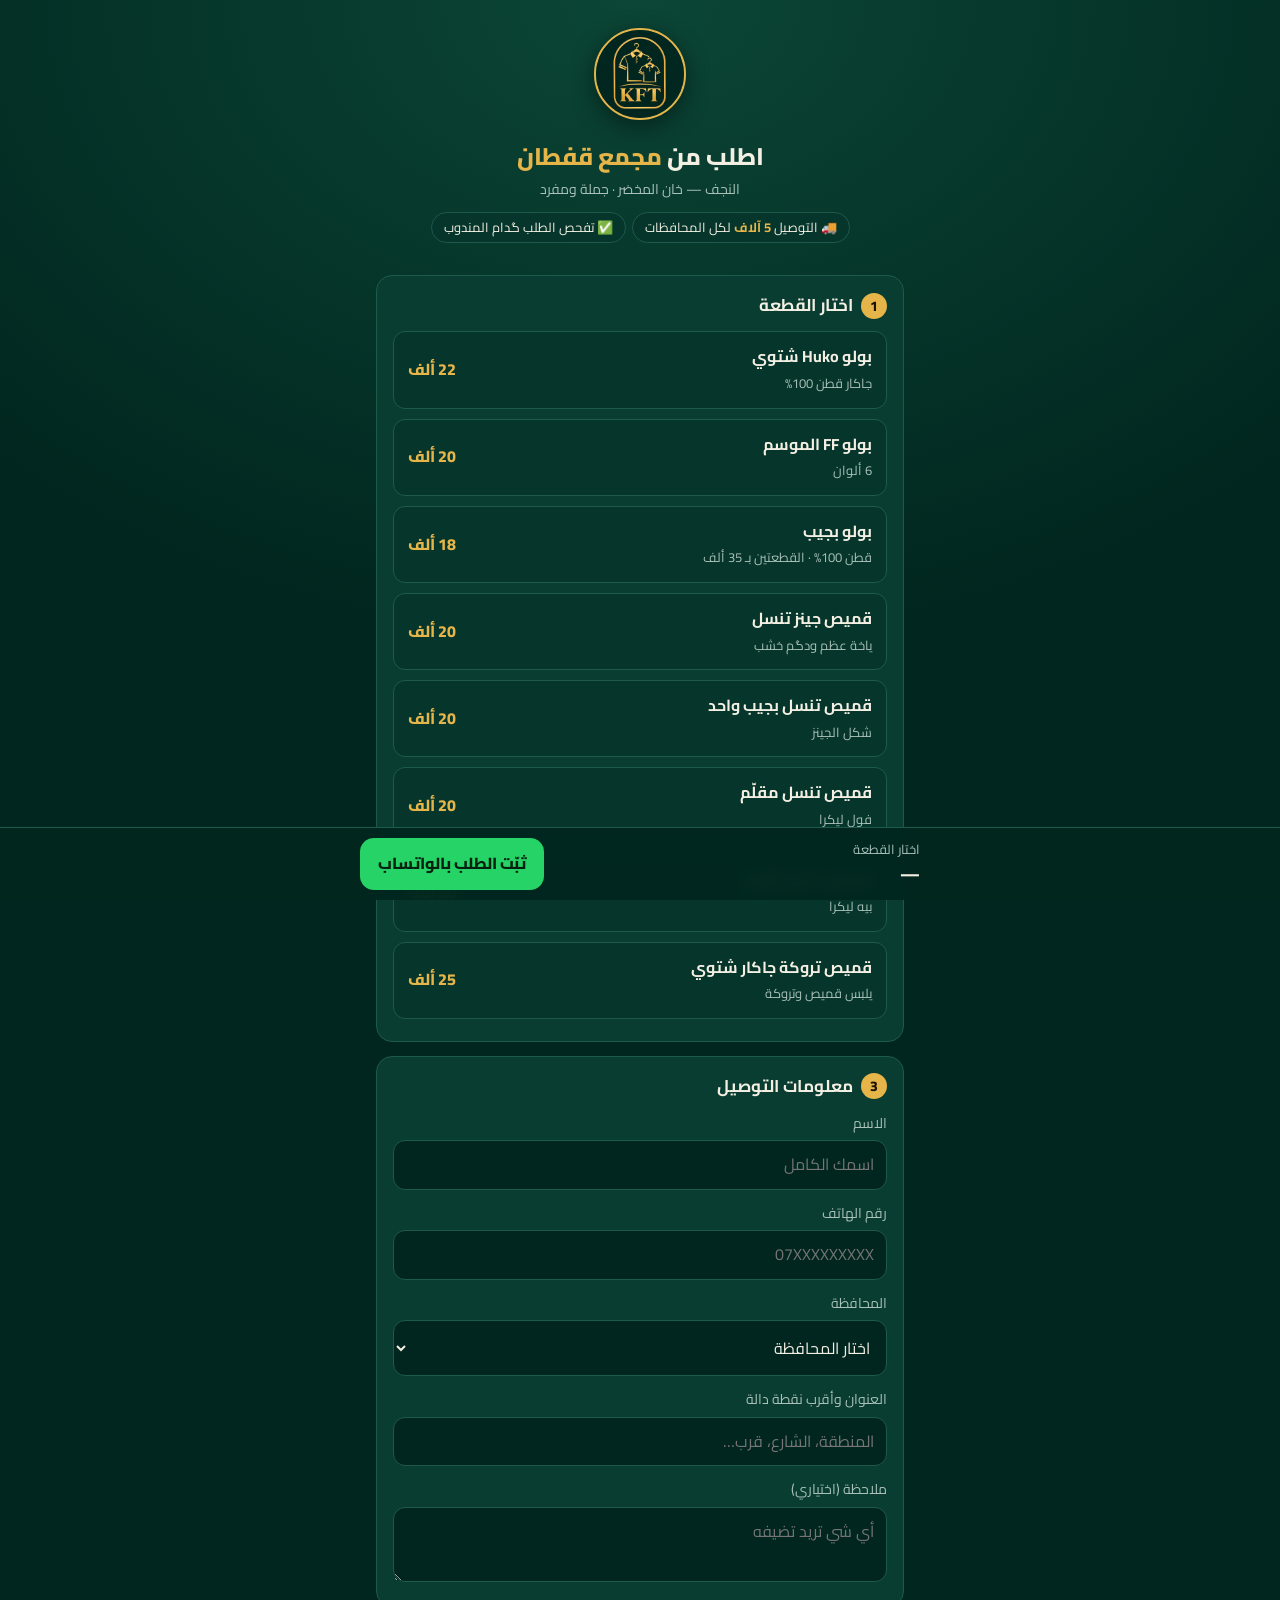
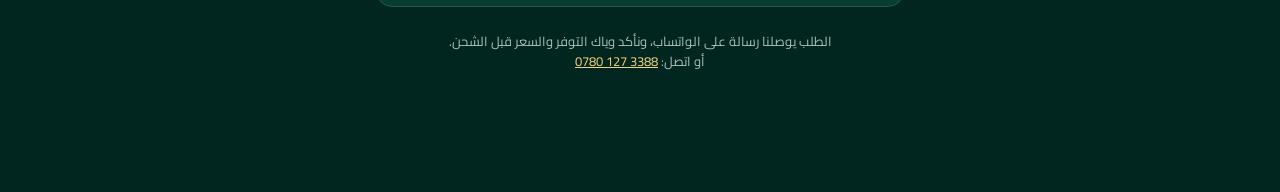
==== index.html @ 0ae461be "feat: KFT customer order page (WhatsApp order form) Co-Authored-By: Claude Opus 5.5 <noreply@anthrop" ====
<!doctype html>
<html lang="ar" dir="rtl">
<head>
<meta charset="utf-8">
<meta name="viewport" content="width=device-width, initial-scale=1">
<title>اطلب من قفطان — KFT</title>
<meta name="description" content="مجمع قفطان — النجف. اختار القطعة واللون والقياس، والطلب يوصلنا على الواتساب. التوصيل 5 آلاف لكل المحافظات.">
<meta name="theme-color" content="#01261f">
<meta property="og:title" content="اطلب من مجمع قفطان — KFT">
<meta property="og:description" content="اختار القطعة واللون والقياس، والتوصيل لكل محافظات العراق بـ 5 آلاف">
<meta property="og:image" content="https://hassan973397.github.io/kft-order/logo.jpg">
<link rel="icon" href="logo.jpg">
<link rel="apple-touch-icon" href="apple-touch-icon.png">
<link rel="preconnect" href="https://fonts.googleapis.com">
<link href="https://fonts.googleapis.com/css2?family=Cairo:wght@400;600;700;800&display=swap" rel="stylesheet">
<style>
:root{
  --bg:#01261f; --bg2:#06352b; --card:#0a3d32; --line:#1d5a4b;
  --gold:#e5b54a; --gold2:#f4d27e; --ink:#f3efe3; --muted:#a9c1b8;
  --ok:#25d366; --err:#ff8a7a; --r:16px;
}
*{box-sizing:border-box}
html,body{margin:0}
body{background:var(--bg) radial-gradient(120% 60% at 50% 0%,#0b4636 0%,var(--bg) 60%) no-repeat;color:var(--ink);font-family:Cairo,system-ui,sans-serif;line-height:1.6;-webkit-tap-highlight-color:transparent}
.wrap{max-width:560px;margin:0 auto;padding:20px 16px 120px}
header{text-align:center;padding:8px 0 18px}
header img{width:92px;height:92px;border-radius:50%;border:2px solid var(--gold);box-shadow:0 6px 24px #0007}
h1{margin:10px 0 2px;font-size:24px;font-weight:800}
h1 span{color:var(--gold)}
.sub{color:var(--muted);font-size:14px;margin:0}
.badges{display:flex;flex-wrap:wrap;gap:6px;justify-content:center;margin-top:12px}
.badge{border:1px solid var(--line);background:var(--bg2);border-radius:99px;padding:4px 12px;font-size:13px}
.badge b{color:var(--gold)}
section{background:var(--card);border:1px solid var(--line);border-radius:var(--r);padding:16px;margin:14px 0}
section h2{margin:0 0 12px;font-size:17px;display:flex;gap:8px;align-items:center}
.n{display:inline-grid;place-items:center;width:26px;height:26px;border-radius:50%;background:var(--gold);color:#1b1404;font-size:14px;font-weight:800}
.products{display:grid;gap:10px}
.prod{display:flex;justify-content:space-between;align-items:center;gap:10px;border:1.5px solid var(--line);border-radius:12px;padding:12px 14px;background:var(--bg2);cursor:pointer;text-align:right;color:inherit;font:inherit;width:100%}
.prod[aria-pressed=true]{border-color:var(--gold);box-shadow:0 0 0 3px #e5b54a33}
.prod .t{font-weight:700}
.prod .d{color:var(--muted);font-size:13px}
.prod .p{color:var(--gold);font-weight:800;white-space:nowrap}
.chips{display:flex;flex-wrap:wrap;gap:8px}
.chip{border:1.5px solid var(--line);background:var(--bg2);color:var(--ink);border-radius:99px;padding:7px 14px;font:inherit;font-size:14px;cursor:pointer}
.chip[aria-pressed=true]{border-color:var(--gold);background:#e5b54a22;color:var(--gold2);font-weight:700}
label{display:block;font-size:14px;margin:12px 0 6px;color:var(--muted)}
input,select,textarea{width:100%;background:var(--bg);border:1.5px solid var(--line);border-radius:12px;color:var(--ink);font:inherit;font-size:16px;padding:11px 12px;outline:none}
input:focus,select:focus,textarea:focus{border-color:var(--gold)}
textarea{min-height:70px;resize:vertical}
.row{display:grid;grid-template-columns:1fr 1fr;gap:10px}
.qty{display:flex;align-items:center;gap:10px}
.qty button{width:42px;height:42px;border-radius:12px;border:1.5px solid var(--line);background:var(--bg2);color:var(--ink);font-size:22px;cursor:pointer}
.qty output{min-width:28px;text-align:center;font-size:20px;font-weight:800}
.hint{font-size:13px;color:var(--muted);margin:6px 0 0}
.err{color:var(--err);font-size:13px;margin:6px 0 0;min-height:0}
.toggle{background:none;border:none;color:var(--gold2);font:inherit;font-size:14px;padding:6px 0;cursor:pointer;text-decoration:underline}
.hidden{display:none!important}
.bar{position:fixed;inset:auto 0 0 0;background:#01261ff2;backdrop-filter:blur(8px);border-top:1px solid var(--line);padding:10px 16px calc(10px + env(safe-area-inset-bottom))}
.bar .in{max-width:560px;margin:0 auto;display:flex;gap:12px;align-items:center}
.sum{flex:1;font-size:13px;color:var(--muted)}
.sum b{display:block;color:var(--ink);font-size:18px}
.send{background:var(--ok);color:#06210f;border:none;border-radius:14px;padding:13px 18px;font:inherit;font-weight:800;font-size:16px;cursor:pointer;white-space:nowrap}
.send:active{transform:scale(.98)}
footer{text-align:center;color:var(--muted);font-size:13px;margin-top:24px}
footer a{color:var(--gold2)}
</style>
</head>
<body>
<div class="wrap">
  <header>
    <img src="logo.jpg" alt="شعار KFT" width="92" height="92">
    <h1>اطلب من <span>مجمع قفطان</span></h1>
    <p class="sub">النجف — خان المخضر · جملة ومفرد</p>
    <div class="badges">
      <span class="badge">🚚 التوصيل <b>5 آلاف</b> لكل المحافظات</span>
      <span class="badge">✅ تفحص الطلب گدام المندوب</span>
    </div>
  </header>

  <form id="f" novalidate>
    <section>
      <h2><span class="n">1</span> اختار القطعة</h2>
      <div class="products" id="products"></div>
      <p class="err" id="e-product"></p>
    </section>

    <section id="s-opts" class="hidden">
      <h2><span class="n">2</span> اللون والقياس</h2>
      <label>اللون</label>
      <div class="chips" id="colours"></div>
      <p class="err" id="e-colour"></p>

      <label>القياس</label>
      <div class="chips" id="sizes"></div>
      <button type="button" class="toggle" id="dontknow">ما أعرف قياسي — أكتب الوزن والطول</button>
      <div id="wh" class="row hidden">
        <div><label for="weight">الوزن (كيلو)</label><input id="weight" inputmode="numeric" placeholder="مثلاً 80"></div>
        <div><label for="height">الطول (سم)</label><input id="height" inputmode="numeric" placeholder="مثلاً 175"></div>
      </div>
      <p class="hint" id="sizehint"></p>
      <p class="err" id="e-size"></p>

      <label>العدد</label>
      <div class="qty">
        <button type="button" id="minus" aria-label="نقص">−</button>
        <output id="qty">1</output>
        <button type="button" id="plus" aria-label="زيد">+</button>
      </div>
      <p class="hint" id="offer"></p>
    </section>

    <section>
      <h2><span class="n">3</span> معلومات التوصيل</h2>
      <label for="name">الاسم</label>
      <input id="name" autocomplete="name" placeholder="اسمك الكامل">
      <p class="err" id="e-name"></p>

      <label for="phone">رقم الهاتف</label>
      <input id="phone" type="tel" inputmode="tel" autocomplete="tel" placeholder="07XXXXXXXXX" dir="ltr" style="text-align:right">
      <p class="err" id="e-phone"></p>

      <label for="gov">المحافظة</label>
      <select id="gov"><option value="">اختار المحافظة</option></select>
      <p class="err" id="e-gov"></p>

      <label for="addr">العنوان وأقرب نقطة دالة</label>
      <input id="addr" placeholder="المنطقة، الشارع، قرب…">
      <p class="err" id="e-addr"></p>

      <label for="note">ملاحظة (اختياري)</label>
      <textarea id="note" placeholder="أي شي تريد تضيفه"></textarea>
    </section>
  </form>

  <footer>
    الطلب يوصلنا رسالة على الواتساب، ونأكد وياك التوفر والسعر قبل الشحن.<br>
    أو اتصل: <a href="tel:+9647801273388" dir="ltr">0780 127 3388</a>
  </footer>
</div>

<div class="bar">
  <div class="in">
    <div class="sum" id="sum">اختار القطعة<b>—</b></div>
    <button class="send" form="f" type="submit">ثبّت الطلب بالواتساب</button>
  </div>
</div>

<script>
// Edit this list when stock/prices change. Prices in IQD thousands.
const SHOP_WA = "9647801273388";
const DELIVERY = 5;
const BIG = ["L","XL","2XL","3XL","4XL","5XL","6XL","7XL"];
const STD = ["L","XL","2XL","3XL"];
const PRODUCTS = [
  {id:"huko", name:"بولو Huko شتوي", desc:"جاكار قطن 100%", price:22, sizes:BIG, colours:[], note:"من وزن 70 لحد 150 كيلو"},
  {id:"ff", name:"بولو FF الموسم", desc:"6 ألوان", price:20, sizes:STD, colours:["بيج","رصاصي","أسود","نيلي","سمائي","أوف وايت"]},
  {id:"jeeb", name:"بولو بجيب", desc:"قطن 100% · القطعتين بـ 35 ألف", price:18, pair:35, sizes:BIG, colours:["أسود","رصاصي فاتح","رصاصي غامق","بيجي","سمائي","زيتوني","فيروزي"], note:"من وزن 75 لحد 150 كيلو"},
  {id:"jeans", name:"قميص جينز تنسل", desc:"ياخة عظم ودگم خشب", price:20, sizes:STD, colours:["كحلي","بحري","رصاصي","نيلي طوخ"]},
  {id:"jeans1", name:"قميص تنسل بجيب واحد", desc:"شكل الجينز", price:20, sizes:STD, colours:["نيلي","رصاصي","كحلي","بحري"]},
  {id:"striped", name:"قميص تنسل مقلّم", desc:"فول ليكرا", price:20, sizes:STD, colours:["بحري","نيلي","رصاصي","أسود كحلي"]},
  {id:"tencel", name:"قميص تنسل ألوان", desc:"بيه ليكرا", price:20, sizes:STD, colours:["سمائي","أسود","قهوائي","جوزي","نيلي"]},
  {id:"jacquard", name:"قميص تروكة جاكار شتوي", desc:"يلبس قميص وتروكة", price:25, sizes:STD, colours:["قهوائي","بحري","رصاصي","أزرق","نيلي","أسود كحلي"], note:"من وزن 70 لغاية 105 كيلو"},
];
const GOVS = ["النجف","بغداد","كربلاء","بابل","البصرة","ذي قار","الديوانية","واسط","ميسان","المثنى","ديالى","صلاح الدين","كركوك","الأنبار","نينوى","أربيل","السليمانية","دهوك","حلبجة"];

const $ = id => document.getElementById(id);
const state = {p:null, colour:"", size:"", qty:1, dontKnow:false};

function chip(text, pressed, onClick){
  const b=document.createElement("button"); b.type="button"; b.className="chip";
  b.textContent=text; b.setAttribute("aria-pressed", pressed); b.onclick=onClick; return b;
}
function renderProducts(){
  const box=$("products"); box.innerHTML="";
  PRODUCTS.forEach(p=>{
    const b=document.createElement("button"); b.type="button"; b.className="prod";
    b.setAttribute("aria-pressed", state.p===p);
    b.innerHTML=`<span><span class="t"></span><br><span class="d"></span></span><span class="p"></span>`;
    b.querySelector(".t").textContent=p.name;
    b.querySelector(".d").textContent=p.desc;
    b.querySelector(".p").textContent=p.price+" ألف";
    b.onclick=()=>{state.p=p; state.colour=""; state.size=""; renderAll(); $("s-opts").scrollIntoView({behavior:"smooth",block:"start"});};
    box.appendChild(b);
  });
}
function renderOpts(){
  const p=state.p; $("s-opts").classList.toggle("hidden", !p); if(!p) return;
  const c=$("colours"); c.innerHTML="";
  if(p.colours.length){
    p.colours.forEach(x=>c.appendChild(chip(x, state.colour===x, ()=>{state.colour=x; renderAll();})));
    c.appendChild(chip("لون ثاني", state.colour==="لون ثاني", ()=>{state.colour="لون ثاني"; renderAll();}));
  } else {
    const i=document.createElement("input"); i.id="colourText"; i.placeholder="اكتب اللون اللي عجبك بالإعلان"; i.value=state.colour;
    i.oninput=()=>{state.colour=i.value.trim(); renderSum();}; c.appendChild(i);
  }
  const s=$("sizes"); s.innerHTML="";
  p.sizes.forEach(x=>s.appendChild(chip(x, state.size===x, ()=>{state.size=x; state.dontKnow=false; renderAll();})));
  $("wh").classList.toggle("hidden", !state.dontKnow);
  $("sizehint").textContent=p.note ? "القياسات "+p.sizes[0]+" لحد "+p.sizes[p.sizes.length-1]+" · "+p.note : "";
  $("offer").textContent=p.pair ? "عرض: القطعتين بـ "+p.pair+" ألف" : "";
  $("qty").textContent=state.qty;
}
function total(){
  const p=state.p; if(!p) return 0;
  let t=p.pair ? Math.floor(state.qty/2)*p.pair + (state.qty%2)*p.price : state.qty*p.price;
  return t+DELIVERY;
}
function renderSum(){
  const p=state.p;
  $("sum").innerHTML = p ? `${state.qty} × ${p.name}<b>${total()} ألف مع التوصيل</b>` : "اختار القطعة<b>—</b>";
}
function renderAll(){renderProducts(); renderOpts(); renderSum();}

$("minus").onclick=()=>{state.qty=Math.max(1,state.qty-1); renderAll();};
$("plus").onclick=()=>{state.qty=Math.min(20,state.qty+1); renderAll();};
$("dontknow").onclick=()=>{state.dontKnow=!state.dontKnow; if(state.dontKnow) state.size=""; renderAll();};
GOVS.forEach(g=>{const o=document.createElement("option"); o.value=o.textContent=g; $("gov").appendChild(o);});

function normPhone(v){
  v=v.replace(/[٠-٩]/g,d=>"٠١٢٣٤٥٦٧٨٩".indexOf(d)).replace(/[^\d+]/g,"");
  if(v.startsWith("+964")) v="0"+v.slice(4); else if(v.startsWith("00964")) v="0"+v.slice(5); else if(v.startsWith("964")) v="0"+v.slice(3);
  return v;
}
function setErr(id,msg){$("e-"+id).textContent=msg||""; return !msg;}

$("f").addEventListener("submit", e=>{
  e.preventDefault();
  const p=state.p, phone=normPhone($("phone").value), w=$("weight").value.trim(), h=$("height").value.trim();
  let ok=true;
  ok&=setErr("product", p?"":"اختار القطعة أولاً");
  if(p){
    ok&=setErr("colour", state.colour?"":"اختار اللون");
    ok&=setErr("size", (state.size || (state.dontKnow && w && h))?"":"اختار القياس، أو اكتب الوزن والطول");
  }
  ok&=setErr("name", $("name").value.trim().length>=2?"":"اكتب الاسم");
  ok&=setErr("phone", /^07\d{9}$/.test(phone)?"":"الرقم لازم يكون 11 رقم ويبدي بـ 07");
  ok&=setErr("gov", $("gov").value?"":"اختار المحافظة");
  ok&=setErr("addr", $("addr").value.trim().length>=3?"":"اكتب العنوان");
  if(!ok){ const first=[...document.querySelectorAll(".err")].find(x=>x.textContent); first&&first.scrollIntoView({behavior:"smooth",block:"center"}); return; }

  const size = state.size || `ما أعرف (الوزن ${w} كيلو، الطول ${h} سم)`;
  const lines = [
    "*طلب جديد — من صفحة الطلب*",
    `القطعة: ${p.name}`,
    `اللون: ${state.colour}`,
    `القياس: ${size}`,
    `العدد: ${state.qty}`,
    `المجموع التقريبي: ${total()} ألف مع التوصيل`,
    "",
    `الاسم: ${$("name").value.trim()}`,
    `الهاتف: ${phone}`,
    `المحافظة: ${$("gov").value}`,
    `العنوان: ${$("addr").value.trim()}`,
  ];
  const note=$("note").value.trim(); if(note) lines.push(`ملاحظة: ${note}`);
  location.href = `https://wa.me/${SHOP_WA}?text=${encodeURIComponent(lines.join("\n"))}`;
});
renderAll();
</script>
</body>
</html>
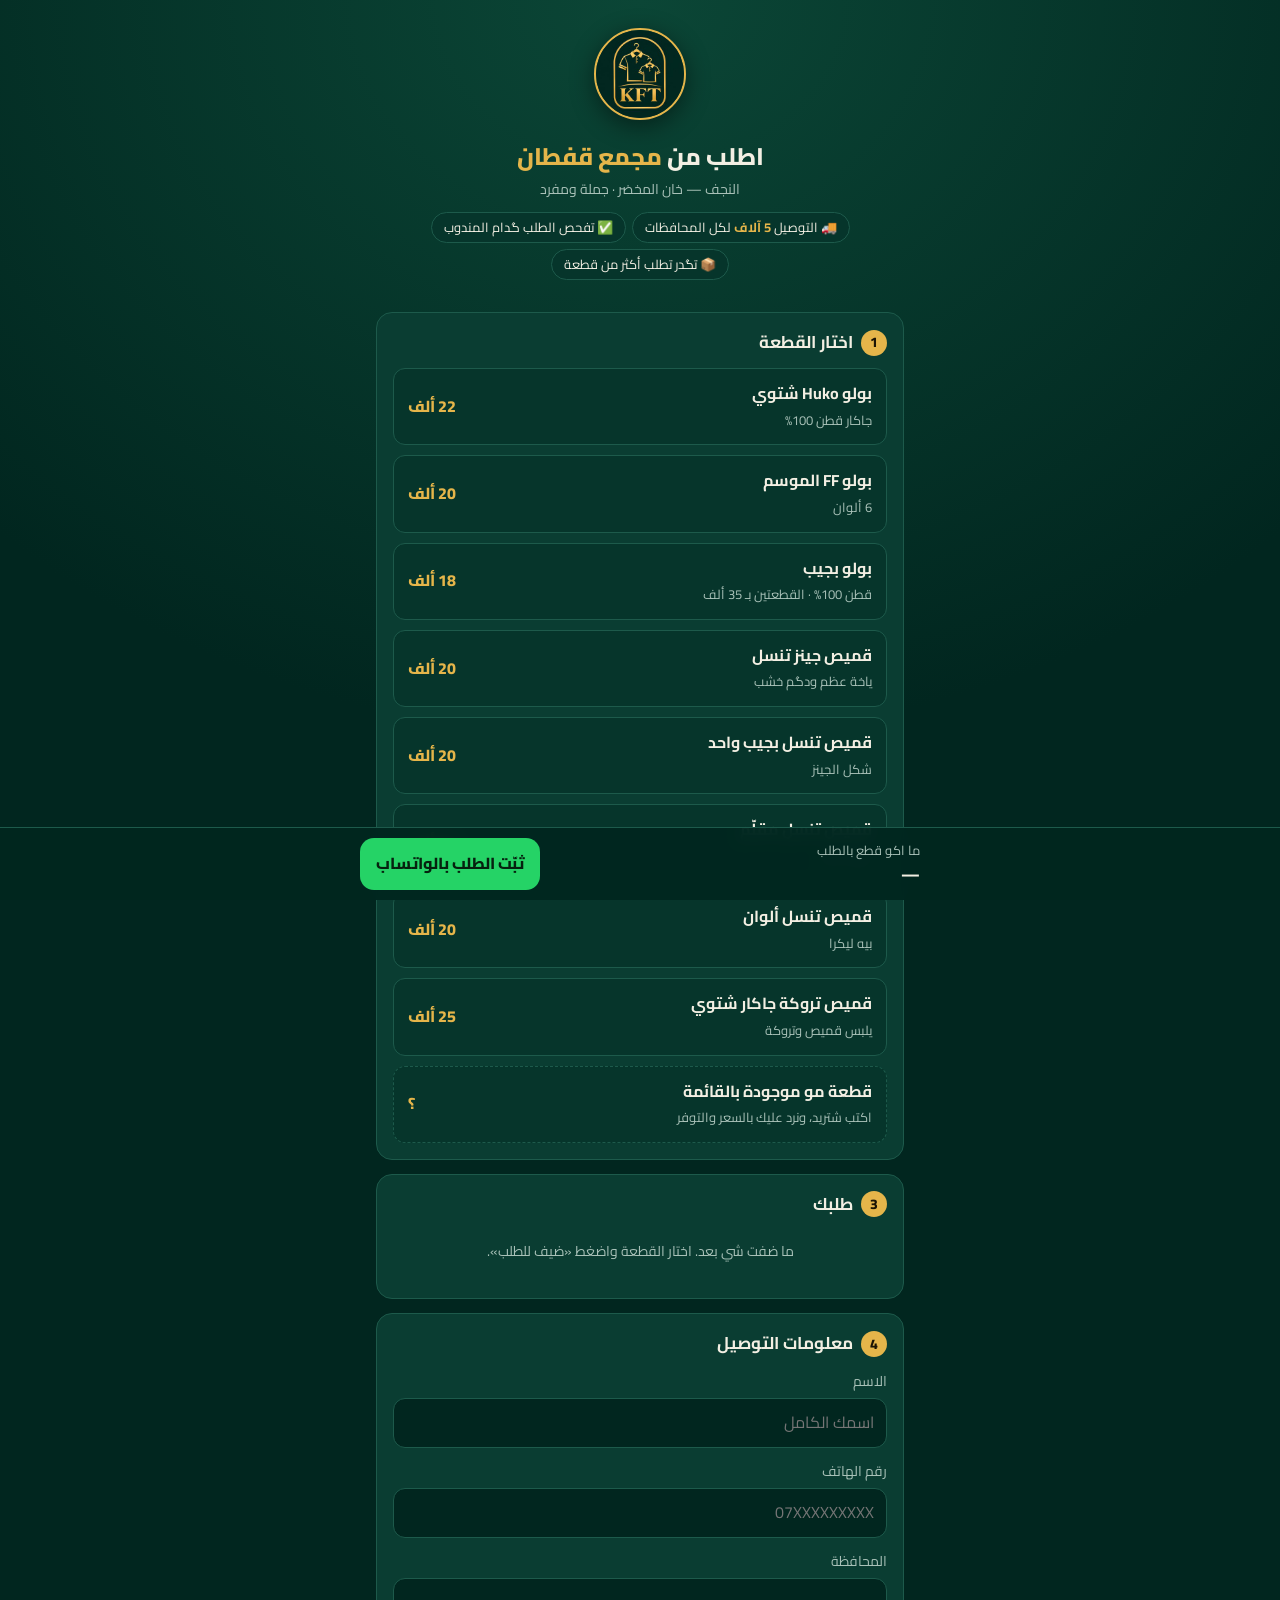
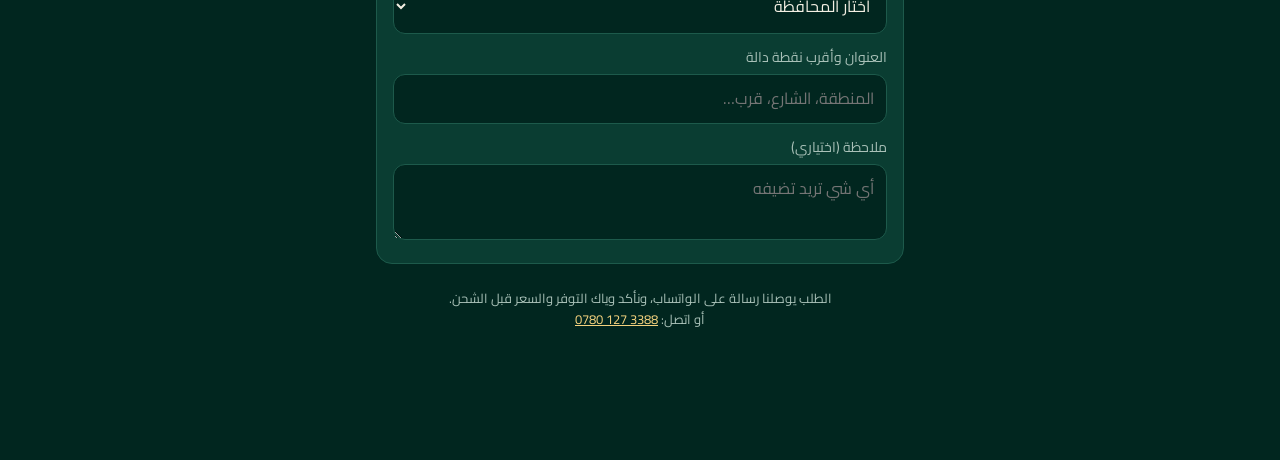
==== commit a9801c5c: "feat: multi-item basket, wholesale flag and custom items on order page - Basket with per-line qty, m" ====
--- a/index.html
+++ b/index.html
@@ -4,66 +4,16 @@
 <meta charset="utf-8">
 <meta name="viewport" content="width=device-width, initial-scale=1">
 <title>اطلب من قفطان — KFT</title>
-<meta name="description" content="مجمع قفطان — النجف. اختار القطعة واللون والقياس، والطلب يوصلنا على الواتساب. التوصيل 5 آلاف لكل المحافظات.">
+<meta name="description" content="مجمع قفطان — النجف. اختار القطع والألوان والقياسات، والطلب يوصلنا على الواتساب. جملة ومفرد، والتوصيل 5 آلاف لكل المحافظات.">
 <meta name="theme-color" content="#01261f">
 <meta property="og:title" content="اطلب من مجمع قفطان — KFT">
-<meta property="og:description" content="اختار القطعة واللون والقياس، والتوصيل لكل محافظات العراق بـ 5 آلاف">
+<meta property="og:description" content="جملة ومفرد — اختار القطع والقياسات، والتوصيل لكل محافظات العراق بـ 5 آلاف">
 <meta property="og:image" content="https://hassan973397.github.io/kft-order/logo.jpg">
 <link rel="icon" href="logo.jpg">
 <link rel="apple-touch-icon" href="apple-touch-icon.png">
 <link rel="preconnect" href="https://fonts.googleapis.com">
 <link href="https://fonts.googleapis.com/css2?family=Cairo:wght@400;600;700;800&display=swap" rel="stylesheet">
-<style>
-:root{
-  --bg:#01261f; --bg2:#06352b; --card:#0a3d32; --line:#1d5a4b;
-  --gold:#e5b54a; --gold2:#f4d27e; --ink:#f3efe3; --muted:#a9c1b8;
-  --ok:#25d366; --err:#ff8a7a; --r:16px;
-}
-*{box-sizing:border-box}
-html,body{margin:0}
-body{background:var(--bg) radial-gradient(120% 60% at 50% 0%,#0b4636 0%,var(--bg) 60%) no-repeat;color:var(--ink);font-family:Cairo,system-ui,sans-serif;line-height:1.6;-webkit-tap-highlight-color:transparent}
-.wrap{max-width:560px;margin:0 auto;padding:20px 16px 120px}
-header{text-align:center;padding:8px 0 18px}
-header img{width:92px;height:92px;border-radius:50%;border:2px solid var(--gold);box-shadow:0 6px 24px #0007}
-h1{margin:10px 0 2px;font-size:24px;font-weight:800}
-h1 span{color:var(--gold)}
-.sub{color:var(--muted);font-size:14px;margin:0}
-.badges{display:flex;flex-wrap:wrap;gap:6px;justify-content:center;margin-top:12px}
-.badge{border:1px solid var(--line);background:var(--bg2);border-radius:99px;padding:4px 12px;font-size:13px}
-.badge b{color:var(--gold)}
-section{background:var(--card);border:1px solid var(--line);border-radius:var(--r);padding:16px;margin:14px 0}
-section h2{margin:0 0 12px;font-size:17px;display:flex;gap:8px;align-items:center}
-.n{display:inline-grid;place-items:center;width:26px;height:26px;border-radius:50%;background:var(--gold);color:#1b1404;font-size:14px;font-weight:800}
-.products{display:grid;gap:10px}
-.prod{display:flex;justify-content:space-between;align-items:center;gap:10px;border:1.5px solid var(--line);border-radius:12px;padding:12px 14px;background:var(--bg2);cursor:pointer;text-align:right;color:inherit;font:inherit;width:100%}
-.prod[aria-pressed=true]{border-color:var(--gold);box-shadow:0 0 0 3px #e5b54a33}
-.prod .t{font-weight:700}
-.prod .d{color:var(--muted);font-size:13px}
-.prod .p{color:var(--gold);font-weight:800;white-space:nowrap}
-.chips{display:flex;flex-wrap:wrap;gap:8px}
-.chip{border:1.5px solid var(--line);background:var(--bg2);color:var(--ink);border-radius:99px;padding:7px 14px;font:inherit;font-size:14px;cursor:pointer}
-.chip[aria-pressed=true]{border-color:var(--gold);background:#e5b54a22;color:var(--gold2);font-weight:700}
-label{display:block;font-size:14px;margin:12px 0 6px;color:var(--muted)}
-input,select,textarea{width:100%;background:var(--bg);border:1.5px solid var(--line);border-radius:12px;color:var(--ink);font:inherit;font-size:16px;padding:11px 12px;outline:none}
-input:focus,select:focus,textarea:focus{border-color:var(--gold)}
-textarea{min-height:70px;resize:vertical}
-.row{display:grid;grid-template-columns:1fr 1fr;gap:10px}
-.qty{display:flex;align-items:center;gap:10px}
-.qty button{width:42px;height:42px;border-radius:12px;border:1.5px solid var(--line);background:var(--bg2);color:var(--ink);font-size:22px;cursor:pointer}
-.qty output{min-width:28px;text-align:center;font-size:20px;font-weight:800}
-.hint{font-size:13px;color:var(--muted);margin:6px 0 0}
-.err{color:var(--err);font-size:13px;margin:6px 0 0;min-height:0}
-.toggle{background:none;border:none;color:var(--gold2);font:inherit;font-size:14px;padding:6px 0;cursor:pointer;text-decoration:underline}
-.hidden{display:none!important}
-.bar{position:fixed;inset:auto 0 0 0;background:#01261ff2;backdrop-filter:blur(8px);border-top:1px solid var(--line);padding:10px 16px calc(10px + env(safe-area-inset-bottom))}
-.bar .in{max-width:560px;margin:0 auto;display:flex;gap:12px;align-items:center}
-.sum{flex:1;font-size:13px;color:var(--muted)}
-.sum b{display:block;color:var(--ink);font-size:18px}
-.send{background:var(--ok);color:#06210f;border:none;border-radius:14px;padding:13px 18px;font:inherit;font-weight:800;font-size:16px;cursor:pointer;white-space:nowrap}
-.send:active{transform:scale(.98)}
-footer{text-align:center;color:var(--muted);font-size:13px;margin-top:24px}
-footer a{color:var(--gold2)}
-</style>
+<link rel="stylesheet" href="style.css?v=2">
 </head>
 <body>
 <div class="wrap">
@@ -74,6 +24,7 @@
     <div class="badges">
       <span class="badge">🚚 التوصيل <b>5 آلاف</b> لكل المحافظات</span>
       <span class="badge">✅ تفحص الطلب گدام المندوب</span>
+      <span class="badge">📦 تگدر تطلب أكثر من قطعة</span>
     </div>
   </header>
 
@@ -81,36 +32,54 @@
     <section>
       <h2><span class="n">1</span> اختار القطعة</h2>
       <div class="products" id="products"></div>
-      <p class="err" id="e-product"></p>
     </section>
 
     <section id="s-opts" class="hidden">
-      <h2><span class="n">2</span> اللون والقياس</h2>
-      <label>اللون</label>
-      <div class="chips" id="colours"></div>
-      <p class="err" id="e-colour"></p>
+      <h2><span class="n">2</span> <span id="opts-title">اللون والقياس</span></h2>
 
-      <label>القياس</label>
-      <div class="chips" id="sizes"></div>
-      <button type="button" class="toggle" id="dontknow">ما أعرف قياسي — أكتب الوزن والطول</button>
-      <div id="wh" class="row hidden">
-        <div><label for="weight">الوزن (كيلو)</label><input id="weight" inputmode="numeric" placeholder="مثلاً 80"></div>
-        <div><label for="height">الطول (سم)</label><input id="height" inputmode="numeric" placeholder="مثلاً 175"></div>
+      <div id="known">
+        <label>اللون</label>
+        <div class="chips" id="colours"></div>
+        <p class="err" id="e-colour"></p>
+
+        <label>القياس</label>
+        <div class="chips" id="sizes"></div>
+        <p class="hint" id="sizehint"></p>
+        <p class="err" id="e-size"></p>
       </div>
-      <p class="hint" id="sizehint"></p>
-      <p class="err" id="e-size"></p>
 
-      <label>العدد</label>
+      <div id="custom" class="hidden">
+        <label for="c-desc">شنو القطعة اللي تريدها؟</label>
+        <textarea id="c-desc" placeholder="مثلاً: قمصلة جلد سودة، أو بنطرون كاوبوي… وإذا عندك صورة دزها بالواتساب بعد الطلب"></textarea>
+        <div class="row">
+          <div><label for="c-colour">اللون (اختياري)</label><input id="c-colour"></div>
+          <div><label for="c-size">القياس (اختياري)</label><input id="c-size" placeholder="مثلاً XL"></div>
+        </div>
+        <p class="err" id="e-desc"></p>
+      </div>
+
+      <label for="qty">العدد</label>
       <div class="qty">
         <button type="button" id="minus" aria-label="نقص">−</button>
-        <output id="qty">1</output>
+        <input id="qty" inputmode="numeric" value="1" aria-label="العدد">
         <button type="button" id="plus" aria-label="زيد">+</button>
       </div>
       <p class="hint" id="offer"></p>
+      <p class="err" id="e-qty"></p>
+
+      <button type="button" class="add" id="add">+ ضيف للطلب</button>
     </section>
 
     <section>
-      <h2><span class="n">3</span> معلومات التوصيل</h2>
+      <h2><span class="n">3</span> طلبك</h2>
+      <div class="cart" id="cart"></div>
+      <div id="wholesale" class="notice hidden"></div>
+      <div class="totals" id="totals"></div>
+      <p class="err" id="e-cart"></p>
+    </section>
+
+    <section>
+      <h2><span class="n">4</span> معلومات التوصيل</h2>
       <label for="name">الاسم</label>
       <input id="name" autocomplete="name" placeholder="اسمك الكامل">
       <p class="err" id="e-name"></p>
@@ -127,10 +96,30 @@
       <input id="addr" placeholder="المنطقة، الشارع، قرب…">
       <p class="err" id="e-addr"></p>
 
+      <div id="wh-box">
+        <label>ما تعرف قياسك؟ اكتب وزنك وطولك ونختارلك القياس</label>
+        <div class="row">
+          <div><input id="weight" inputmode="numeric" placeholder="الوزن (كيلو)"></div>
+          <div><input id="height" inputmode="numeric" placeholder="الطول (سم)"></div>
+        </div>
+      </div>
+
       <label for="note">ملاحظة (اختياري)</label>
       <textarea id="note" placeholder="أي شي تريد تضيفه"></textarea>
     </section>
   </form>
+
+  <section id="done" class="done hidden">
+    <h2 style="justify-content:center">✅ طلبك جاهز</h2>
+    <p>رقم طلبك: <b id="ref"></b></p>
+    <p class="hint">إذا ما انفتح الواتساب، اضغط الزر أو انسخ الطلب ودزه، أو اتصل بينا.</p>
+    <div class="btns">
+      <a class="wa" id="wa-again" href="#">افتح الواتساب ودز الطلب</a>
+      <button type="button" id="copy">انسخ نص الطلب</button>
+      <a id="call" href="tel:+9647801273388">اتصل: 0780 127 3388</a>
+      <button type="button" id="new">طلب جديد</button>
+    </div>
+  </section>
 
   <footer>
     الطلب يوصلنا رسالة على الواتساب، ونأكد وياك التوفر والسعر قبل الشحن.<br>
@@ -138,124 +127,14 @@
   </footer>
 </div>
 
-<div class="bar">
+<div class="bar" id="bar">
   <div class="in">
-    <div class="sum" id="sum">اختار القطعة<b>—</b></div>
+    <div class="sum" id="sum">ما اكو قطع بالطلب<b>—</b></div>
     <button class="send" form="f" type="submit">ثبّت الطلب بالواتساب</button>
   </div>
 </div>
 
-<script>
-// Edit this list when stock/prices change. Prices in IQD thousands.
-const SHOP_WA = "9647801273388";
-const DELIVERY = 5;
-const BIG = ["L","XL","2XL","3XL","4XL","5XL","6XL","7XL"];
-const STD = ["L","XL","2XL","3XL"];
-const PRODUCTS = [
-  {id:"huko", name:"بولو Huko شتوي", desc:"جاكار قطن 100%", price:22, sizes:BIG, colours:[], note:"من وزن 70 لحد 150 كيلو"},
-  {id:"ff", name:"بولو FF الموسم", desc:"6 ألوان", price:20, sizes:STD, colours:["بيج","رصاصي","أسود","نيلي","سمائي","أوف وايت"]},
-  {id:"jeeb", name:"بولو بجيب", desc:"قطن 100% · القطعتين بـ 35 ألف", price:18, pair:35, sizes:BIG, colours:["أسود","رصاصي فاتح","رصاصي غامق","بيجي","سمائي","زيتوني","فيروزي"], note:"من وزن 75 لحد 150 كيلو"},
-  {id:"jeans", name:"قميص جينز تنسل", desc:"ياخة عظم ودگم خشب", price:20, sizes:STD, colours:["كحلي","بحري","رصاصي","نيلي طوخ"]},
-  {id:"jeans1", name:"قميص تنسل بجيب واحد", desc:"شكل الجينز", price:20, sizes:STD, colours:["نيلي","رصاصي","كحلي","بحري"]},
-  {id:"striped", name:"قميص تنسل مقلّم", desc:"فول ليكرا", price:20, sizes:STD, colours:["بحري","نيلي","رصاصي","أسود كحلي"]},
-  {id:"tencel", name:"قميص تنسل ألوان", desc:"بيه ليكرا", price:20, sizes:STD, colours:["سمائي","أسود","قهوائي","جوزي","نيلي"]},
-  {id:"jacquard", name:"قميص تروكة جاكار شتوي", desc:"يلبس قميص وتروكة", price:25, sizes:STD, colours:["قهوائي","بحري","رصاصي","أزرق","نيلي","أسود كحلي"], note:"من وزن 70 لغاية 105 كيلو"},
-];
-const GOVS = ["النجف","بغداد","كربلاء","بابل","البصرة","ذي قار","الديوانية","واسط","ميسان","المثنى","ديالى","صلاح الدين","كركوك","الأنبار","نينوى","أربيل","السليمانية","دهوك","حلبجة"];
-
-const $ = id => document.getElementById(id);
-const state = {p:null, colour:"", size:"", qty:1, dontKnow:false};
-
-function chip(text, pressed, onClick){
-  const b=document.createElement("button"); b.type="button"; b.className="chip";
-  b.textContent=text; b.setAttribute("aria-pressed", pressed); b.onclick=onClick; return b;
-}
-function renderProducts(){
-  const box=$("products"); box.innerHTML="";
-  PRODUCTS.forEach(p=>{
-    const b=document.createElement("button"); b.type="button"; b.className="prod";
-    b.setAttribute("aria-pressed", state.p===p);
-    b.innerHTML=`<span><span class="t"></span><br><span class="d"></span></span><span class="p"></span>`;
-    b.querySelector(".t").textContent=p.name;
-    b.querySelector(".d").textContent=p.desc;
-    b.querySelector(".p").textContent=p.price+" ألف";
-    b.onclick=()=>{state.p=p; state.colour=""; state.size=""; renderAll(); $("s-opts").scrollIntoView({behavior:"smooth",block:"start"});};
-    box.appendChild(b);
-  });
-}
-function renderOpts(){
-  const p=state.p; $("s-opts").classList.toggle("hidden", !p); if(!p) return;
-  const c=$("colours"); c.innerHTML="";
-  if(p.colours.length){
-    p.colours.forEach(x=>c.appendChild(chip(x, state.colour===x, ()=>{state.colour=x; renderAll();})));
-    c.appendChild(chip("لون ثاني", state.colour==="لون ثاني", ()=>{state.colour="لون ثاني"; renderAll();}));
-  } else {
-    const i=document.createElement("input"); i.id="colourText"; i.placeholder="اكتب اللون اللي عجبك بالإعلان"; i.value=state.colour;
-    i.oninput=()=>{state.colour=i.value.trim(); renderSum();}; c.appendChild(i);
-  }
-  const s=$("sizes"); s.innerHTML="";
-  p.sizes.forEach(x=>s.appendChild(chip(x, state.size===x, ()=>{state.size=x; state.dontKnow=false; renderAll();})));
-  $("wh").classList.toggle("hidden", !state.dontKnow);
-  $("sizehint").textContent=p.note ? "القياسات "+p.sizes[0]+" لحد "+p.sizes[p.sizes.length-1]+" · "+p.note : "";
-  $("offer").textContent=p.pair ? "عرض: القطعتين بـ "+p.pair+" ألف" : "";
-  $("qty").textContent=state.qty;
-}
-function total(){
-  const p=state.p; if(!p) return 0;
-  let t=p.pair ? Math.floor(state.qty/2)*p.pair + (state.qty%2)*p.price : state.qty*p.price;
-  return t+DELIVERY;
-}
-function renderSum(){
-  const p=state.p;
-  $("sum").innerHTML = p ? `${state.qty} × ${p.name}<b>${total()} ألف مع التوصيل</b>` : "اختار القطعة<b>—</b>";
-}
-function renderAll(){renderProducts(); renderOpts(); renderSum();}
-
-$("minus").onclick=()=>{state.qty=Math.max(1,state.qty-1); renderAll();};
-$("plus").onclick=()=>{state.qty=Math.min(20,state.qty+1); renderAll();};
-$("dontknow").onclick=()=>{state.dontKnow=!state.dontKnow; if(state.dontKnow) state.size=""; renderAll();};
-GOVS.forEach(g=>{const o=document.createElement("option"); o.value=o.textContent=g; $("gov").appendChild(o);});
-
-function normPhone(v){
-  v=v.replace(/[٠-٩]/g,d=>"٠١٢٣٤٥٦٧٨٩".indexOf(d)).replace(/[^\d+]/g,"");
-  if(v.startsWith("+964")) v="0"+v.slice(4); else if(v.startsWith("00964")) v="0"+v.slice(5); else if(v.startsWith("964")) v="0"+v.slice(3);
-  return v;
-}
-function setErr(id,msg){$("e-"+id).textContent=msg||""; return !msg;}
-
-$("f").addEventListener("submit", e=>{
-  e.preventDefault();
-  const p=state.p, phone=normPhone($("phone").value), w=$("weight").value.trim(), h=$("height").value.trim();
-  let ok=true;
-  ok&=setErr("product", p?"":"اختار القطعة أولاً");
-  if(p){
-    ok&=setErr("colour", state.colour?"":"اختار اللون");
-    ok&=setErr("size", (state.size || (state.dontKnow && w && h))?"":"اختار القياس، أو اكتب الوزن والطول");
-  }
-  ok&=setErr("name", $("name").value.trim().length>=2?"":"اكتب الاسم");
-  ok&=setErr("phone", /^07\d{9}$/.test(phone)?"":"الرقم لازم يكون 11 رقم ويبدي بـ 07");
-  ok&=setErr("gov", $("gov").value?"":"اختار المحافظة");
-  ok&=setErr("addr", $("addr").value.trim().length>=3?"":"اكتب العنوان");
-  if(!ok){ const first=[...document.querySelectorAll(".err")].find(x=>x.textContent); first&&first.scrollIntoView({behavior:"smooth",block:"center"}); return; }
-
-  const size = state.size || `ما أعرف (الوزن ${w} كيلو، الطول ${h} سم)`;
-  const lines = [
-    "*طلب جديد — من صفحة الطلب*",
-    `القطعة: ${p.name}`,
-    `اللون: ${state.colour}`,
-    `القياس: ${size}`,
-    `العدد: ${state.qty}`,
-    `المجموع التقريبي: ${total()} ألف مع التوصيل`,
-    "",
-    `الاسم: ${$("name").value.trim()}`,
-    `الهاتف: ${phone}`,
-    `المحافظة: ${$("gov").value}`,
-    `العنوان: ${$("addr").value.trim()}`,
-  ];
-  const note=$("note").value.trim(); if(note) lines.push(`ملاحظة: ${note}`);
-  location.href = `https://wa.me/${SHOP_WA}?text=${encodeURIComponent(lines.join("\n"))}`;
-});
-renderAll();
-</script>
+<script src="products.js?v=2"></script>
+<script src="app.js?v=2"></script>
 </body>
 </html>
--- a/style.css
+++ b/style.css
@@ -0,0 +1,68 @@
+:root{
+  --bg:#01261f; --bg2:#06352b; --card:#0a3d32; --line:#1d5a4b;
+  --gold:#e5b54a; --gold2:#f4d27e; --ink:#f3efe3; --muted:#a9c1b8;
+  --ok:#25d366; --err:#ff8a7a; --r:16px;
+}
+*{box-sizing:border-box}
+html,body{margin:0}
+body{background:var(--bg) radial-gradient(120% 60% at 50% 0%,#0b4636 0%,var(--bg) 60%) no-repeat;color:var(--ink);font-family:Cairo,system-ui,sans-serif;line-height:1.6;-webkit-tap-highlight-color:transparent}
+.wrap{max-width:560px;margin:0 auto;padding:20px 16px 130px}
+header{text-align:center;padding:8px 0 18px}
+header img{width:92px;height:92px;border-radius:50%;border:2px solid var(--gold);box-shadow:0 6px 24px #0007}
+h1{margin:10px 0 2px;font-size:24px;font-weight:800}
+h1 span{color:var(--gold)}
+.sub{color:var(--muted);font-size:14px;margin:0}
+.badges{display:flex;flex-wrap:wrap;gap:6px;justify-content:center;margin-top:12px}
+.badge{border:1px solid var(--line);background:var(--bg2);border-radius:99px;padding:4px 12px;font-size:13px}
+.badge b{color:var(--gold)}
+section{background:var(--card);border:1px solid var(--line);border-radius:var(--r);padding:16px;margin:14px 0}
+section h2{margin:0 0 12px;font-size:17px;display:flex;gap:8px;align-items:center}
+.n{display:inline-grid;place-items:center;width:26px;height:26px;border-radius:50%;background:var(--gold);color:#1b1404;font-size:14px;font-weight:800;flex:none}
+.products{display:grid;gap:10px}
+.prod{display:flex;justify-content:space-between;align-items:center;gap:10px;border:1.5px solid var(--line);border-radius:12px;padding:12px 14px;background:var(--bg2);cursor:pointer;text-align:right;color:inherit;font:inherit;width:100%}
+.prod[aria-pressed=true]{border-color:var(--gold);box-shadow:0 0 0 3px #e5b54a33}
+.prod.other{border-style:dashed}
+.prod .t{font-weight:700}
+.prod .d{color:var(--muted);font-size:13px}
+.prod .p{color:var(--gold);font-weight:800;white-space:nowrap}
+.chips{display:flex;flex-wrap:wrap;gap:8px}
+.chip{border:1.5px solid var(--line);background:var(--bg2);color:var(--ink);border-radius:99px;padding:7px 14px;font:inherit;font-size:14px;cursor:pointer}
+.chip[aria-pressed=true]{border-color:var(--gold);background:#e5b54a22;color:var(--gold2);font-weight:700}
+.chip:disabled{opacity:.4;text-decoration:line-through;cursor:not-allowed}
+label{display:block;font-size:14px;margin:12px 0 6px;color:var(--muted)}
+input,select,textarea{width:100%;background:var(--bg);border:1.5px solid var(--line);border-radius:12px;color:var(--ink);font:inherit;font-size:16px;padding:11px 12px;outline:none}
+input:focus,select:focus,textarea:focus{border-color:var(--gold)}
+textarea{min-height:70px;resize:vertical}
+.row{display:grid;grid-template-columns:1fr 1fr;gap:10px}
+.qty{display:flex;align-items:center;gap:8px}
+.qty button{width:42px;height:42px;border-radius:12px;border:1.5px solid var(--line);background:var(--bg2);color:var(--ink);font-size:22px;cursor:pointer;flex:none}
+.qty input{width:84px;text-align:center;font-size:18px;font-weight:800;padding:8px}
+.hint{font-size:13px;color:var(--muted);margin:6px 0 0}
+.err{color:var(--err);font-size:13px;margin:6px 0 0}
+.toggle{background:none;border:none;color:var(--gold2);font:inherit;font-size:14px;padding:6px 0;cursor:pointer;text-decoration:underline}
+.add{width:100%;margin-top:16px;background:var(--gold);color:#1b1404;border:none;border-radius:14px;padding:13px;font:inherit;font-weight:800;font-size:16px;cursor:pointer}
+.hidden{display:none!important}
+.cart{display:grid;gap:8px}
+.line{display:grid;grid-template-columns:1fr auto;gap:6px 10px;align-items:center;border:1px solid var(--line);background:var(--bg2);border-radius:12px;padding:10px 12px}
+.line .t{font-weight:700}
+.line .d{color:var(--muted);font-size:13px}
+.line .ctl{display:flex;align-items:center;gap:6px}
+.line .ctl button{width:34px;height:34px;border-radius:10px;border:1px solid var(--line);background:var(--bg);color:var(--ink);font-size:18px;cursor:pointer}
+.line .ctl .rm{color:var(--err)}
+.line .ctl span{min-width:26px;text-align:center;font-weight:800}
+.empty{color:var(--muted);font-size:14px;text-align:center;padding:10px}
+.notice{border:1px solid var(--gold);background:#e5b54a14;border-radius:12px;padding:10px 12px;font-size:14px;margin-top:10px}
+.totals{margin-top:10px;font-size:14px;color:var(--muted)}
+.totals b{color:var(--ink)}
+.bar{position:fixed;inset:auto 0 0 0;background:#01261ff2;backdrop-filter:blur(8px);border-top:1px solid var(--line);padding:10px 16px calc(10px + env(safe-area-inset-bottom))}
+.bar .in{max-width:560px;margin:0 auto;display:flex;gap:12px;align-items:center}
+.sum{flex:1;font-size:13px;color:var(--muted);min-width:0}
+.sum b{display:block;color:var(--ink);font-size:17px}
+.send{background:var(--ok);color:#06210f;border:none;border-radius:14px;padding:13px 16px;font:inherit;font-weight:800;font-size:16px;cursor:pointer;white-space:nowrap}
+.send:active,.add:active{transform:scale(.98)}
+.done{text-align:center}
+.done .btns{display:grid;gap:8px;margin-top:12px}
+.done a,.done button{display:block;text-align:center;border-radius:12px;padding:11px;font:inherit;font-weight:700;text-decoration:none;cursor:pointer;border:1.5px solid var(--line);background:var(--bg2);color:var(--ink)}
+.done .wa{background:var(--ok);color:#06210f;border-color:var(--ok)}
+footer{text-align:center;color:var(--muted);font-size:13px;margin-top:24px}
+footer a{color:var(--gold2)}
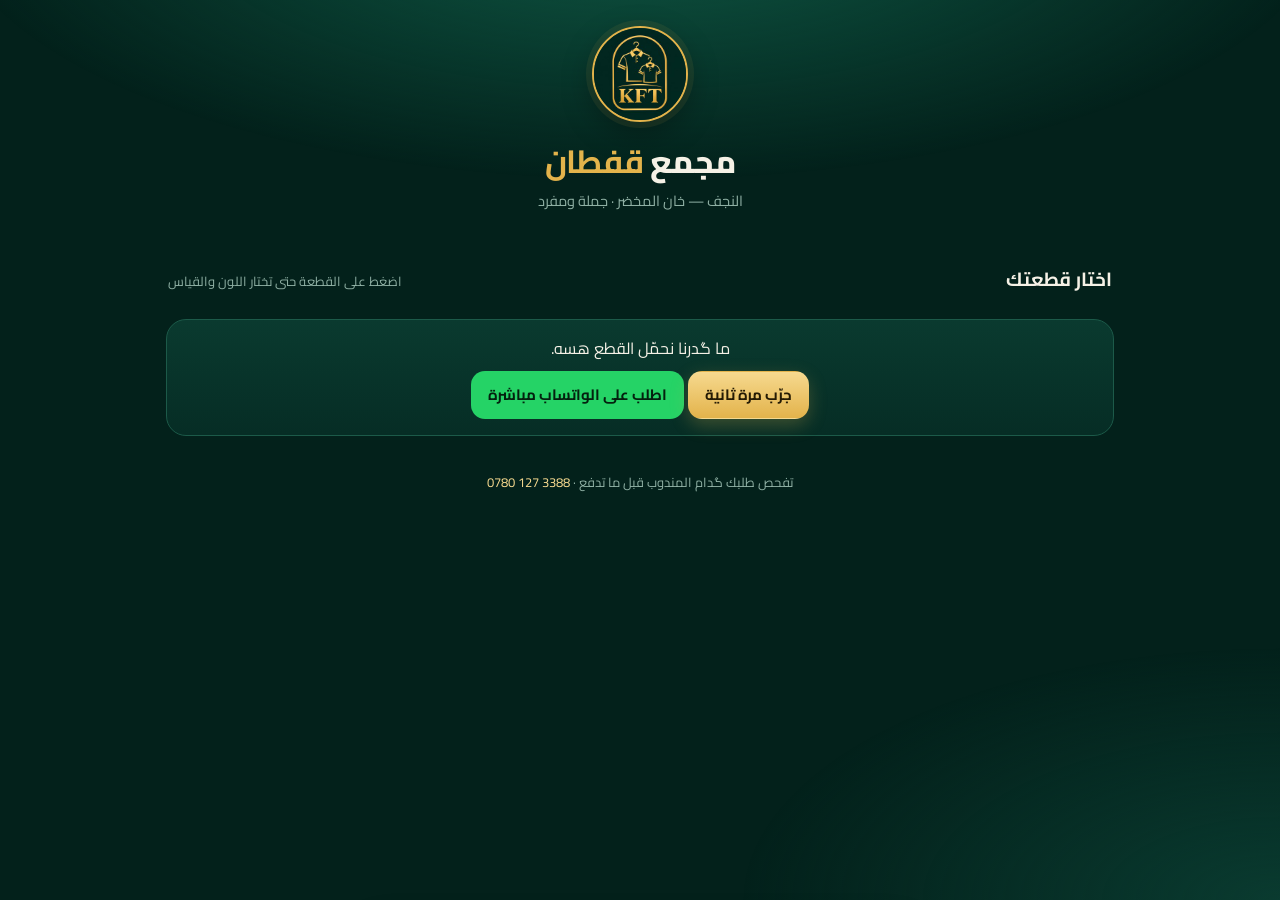
==== commit b2535d0a: "feat: owner panel, live catalogue and server-priced orders - Supabase backend in isolated kft schema" ====
--- a/index.html
+++ b/index.html
@@ -2,139 +2,59 @@
 <html lang="ar" dir="rtl">
 <head>
 <meta charset="utf-8">
-<meta name="viewport" content="width=device-width, initial-scale=1">
-<title>اطلب من قفطان — KFT</title>
-<meta name="description" content="مجمع قفطان — النجف. اختار القطع والألوان والقياسات، والطلب يوصلنا على الواتساب. جملة ومفرد، والتوصيل 5 آلاف لكل المحافظات.">
-<meta name="theme-color" content="#01261f">
-<meta property="og:title" content="اطلب من مجمع قفطان — KFT">
-<meta property="og:description" content="جملة ومفرد — اختار القطع والقياسات، والتوصيل لكل محافظات العراق بـ 5 آلاف">
+<meta name="viewport" content="width=device-width, initial-scale=1, viewport-fit=cover">
+<title>مجمع قفطان — اطلب أونلاين</title>
+<meta name="description" content="مجمع قفطان KFT — النجف. ملابس رجالية جملة ومفرد، اطلب بسهولة والتوصيل لكل محافظات العراق.">
+<meta name="theme-color" content="#03211b">
+<meta property="og:title" content="مجمع قفطان — اطلب أونلاين">
+<meta property="og:description" content="ملابس رجالية جملة ومفرد — التوصيل لكل محافظات العراق">
 <meta property="og:image" content="https://hassan973397.github.io/kft-order/logo.jpg">
 <link rel="icon" href="logo.jpg">
 <link rel="apple-touch-icon" href="apple-touch-icon.png">
 <link rel="preconnect" href="https://fonts.googleapis.com">
-<link href="https://fonts.googleapis.com/css2?family=Cairo:wght@400;600;700;800&display=swap" rel="stylesheet">
-<link rel="stylesheet" href="style.css?v=2">
+<link rel="preconnect" href="https://fonts.gstatic.com" crossorigin>
+<link href="https://fonts.googleapis.com/css2?family=Cairo:wght@400;600;700;800;900&display=swap" rel="stylesheet">
+<link rel="stylesheet" href="css/base.css?v=4">
+<link rel="stylesheet" href="css/shop.css?v=4">
 </head>
 <body>
+<div id="announce"></div>
 <div class="wrap">
-  <header>
-    <img src="logo.jpg" alt="شعار KFT" width="92" height="92">
-    <h1>اطلب من <span>مجمع قفطان</span></h1>
-    <p class="sub">النجف — خان المخضر · جملة ومفرد</p>
-    <div class="badges">
-      <span class="badge">🚚 التوصيل <b>5 آلاف</b> لكل المحافظات</span>
-      <span class="badge">✅ تفحص الطلب گدام المندوب</span>
-      <span class="badge">📦 تگدر تطلب أكثر من قطعة</span>
-    </div>
+  <header class="hero">
+    <img class="logo" src="logo.jpg" alt="شعار مجمع قفطان KFT" width="96" height="96">
+    <h1>مجمع <b>قفطان</b></h1>
+    <p>النجف — خان المخضر · جملة ومفرد</p>
+    <div class="perks" id="perks"></div>
+    <div id="closed" class="closed hidden" role="alert"></div>
   </header>
 
-  <form id="f" novalidate>
-    <section>
-      <h2><span class="n">1</span> اختار القطعة</h2>
-      <div class="products" id="products"></div>
-    </section>
+  <div class="section-title"><h2>اختار قطعتك</h2><span>اضغط على القطعة حتى تختار اللون والقياس</span></div>
+  <div class="grid" id="grid" aria-live="polite">
+    <div class="skeleton sk-card"></div><div class="skeleton sk-card"></div><div class="skeleton sk-card"></div><div class="skeleton sk-card"></div>
+  </div>
+  <div id="loadErr" class="card hidden" style="text-align:center;margin-top:12px">
+    <p style="margin:0 0 10px">ما گدرنا نحمّل القطع هسه.</p>
+    <button class="btn btn-gold" id="retry">جرّب مرة ثانية</button>
+    <a class="btn btn-wa" id="waDirect" href="https://wa.me/9647801273388">اطلب على الواتساب مباشرة</a>
+  </div>
 
-    <section id="s-opts" class="hidden">
-      <h2><span class="n">2</span> <span id="opts-title">اللون والقياس</span></h2>
-
-      <div id="known">
-        <label>اللون</label>
-        <div class="chips" id="colours"></div>
-        <p class="err" id="e-colour"></p>
-
-        <label>القياس</label>
-        <div class="chips" id="sizes"></div>
-        <p class="hint" id="sizehint"></p>
-        <p class="err" id="e-size"></p>
-      </div>
-
-      <div id="custom" class="hidden">
-        <label for="c-desc">شنو القطعة اللي تريدها؟</label>
-        <textarea id="c-desc" placeholder="مثلاً: قمصلة جلد سودة، أو بنطرون كاوبوي… وإذا عندك صورة دزها بالواتساب بعد الطلب"></textarea>
-        <div class="row">
-          <div><label for="c-colour">اللون (اختياري)</label><input id="c-colour"></div>
-          <div><label for="c-size">القياس (اختياري)</label><input id="c-size" placeholder="مثلاً XL"></div>
-        </div>
-        <p class="err" id="e-desc"></p>
-      </div>
-
-      <label for="qty">العدد</label>
-      <div class="qty">
-        <button type="button" id="minus" aria-label="نقص">−</button>
-        <input id="qty" inputmode="numeric" value="1" aria-label="العدد">
-        <button type="button" id="plus" aria-label="زيد">+</button>
-      </div>
-      <p class="hint" id="offer"></p>
-      <p class="err" id="e-qty"></p>
-
-      <button type="button" class="add" id="add">+ ضيف للطلب</button>
-    </section>
-
-    <section>
-      <h2><span class="n">3</span> طلبك</h2>
-      <div class="cart" id="cart"></div>
-      <div id="wholesale" class="notice hidden"></div>
-      <div class="totals" id="totals"></div>
-      <p class="err" id="e-cart"></p>
-    </section>
-
-    <section>
-      <h2><span class="n">4</span> معلومات التوصيل</h2>
-      <label for="name">الاسم</label>
-      <input id="name" autocomplete="name" placeholder="اسمك الكامل">
-      <p class="err" id="e-name"></p>
-
-      <label for="phone">رقم الهاتف</label>
-      <input id="phone" type="tel" inputmode="tel" autocomplete="tel" placeholder="07XXXXXXXXX" dir="ltr" style="text-align:right">
-      <p class="err" id="e-phone"></p>
-
-      <label for="gov">المحافظة</label>
-      <select id="gov"><option value="">اختار المحافظة</option></select>
-      <p class="err" id="e-gov"></p>
-
-      <label for="addr">العنوان وأقرب نقطة دالة</label>
-      <input id="addr" placeholder="المنطقة، الشارع، قرب…">
-      <p class="err" id="e-addr"></p>
-
-      <div id="wh-box">
-        <label>ما تعرف قياسك؟ اكتب وزنك وطولك ونختارلك القياس</label>
-        <div class="row">
-          <div><input id="weight" inputmode="numeric" placeholder="الوزن (كيلو)"></div>
-          <div><input id="height" inputmode="numeric" placeholder="الطول (سم)"></div>
-        </div>
-      </div>
-
-      <label for="note">ملاحظة (اختياري)</label>
-      <textarea id="note" placeholder="أي شي تريد تضيفه"></textarea>
-    </section>
-  </form>
-
-  <section id="done" class="done hidden">
-    <h2 style="justify-content:center">✅ طلبك جاهز</h2>
-    <p>رقم طلبك: <b id="ref"></b></p>
-    <p class="hint">إذا ما انفتح الواتساب، اضغط الزر أو انسخ الطلب ودزه، أو اتصل بينا.</p>
-    <div class="btns">
-      <a class="wa" id="wa-again" href="#">افتح الواتساب ودز الطلب</a>
-      <button type="button" id="copy">انسخ نص الطلب</button>
-      <a id="call" href="tel:+9647801273388">اتصل: 0780 127 3388</a>
-      <button type="button" id="new">طلب جديد</button>
-    </div>
-  </section>
-
-  <footer>
-    الطلب يوصلنا رسالة على الواتساب، ونأكد وياك التوفر والسعر قبل الشحن.<br>
-    أو اتصل: <a href="tel:+9647801273388" dir="ltr">0780 127 3388</a>
+  <footer class="foot">
+    تفحص طلبك گدام المندوب قبل ما تدفع · <a href="tel:+9647801273388" dir="ltr">0780 127 3388</a>
   </footer>
 </div>
 
-<div class="bar" id="bar">
-  <div class="in">
-    <div class="sum" id="sum">ما اكو قطع بالطلب<b>—</b></div>
-    <button class="send" form="f" type="submit">ثبّت الطلب بالواتساب</button>
-  </div>
+<div class="cartbar" id="cartbar" aria-live="polite">
+  <div class="count" id="cbCount">0</div>
+  <div class="info"><span id="cbLabel">سلتك</span><b id="cbTotal">—</b></div>
+  <button class="btn btn-gold" id="cbOpen">إكمال الطلب ←</button>
 </div>
 
-<script src="products.js?v=2"></script>
-<script src="app.js?v=2"></script>
+<section class="sheet psheet hidden" id="pSheet" role="dialog" aria-modal="true" aria-labelledby="pTitle"></section>
+<section class="sheet hidden" id="cSheet" role="dialog" aria-modal="true" aria-label="طلبك"></section>
+
+<script src="js/api.js?v=4"></script>
+<script src="js/cart.js?v=4"></script>
+<script src="js/shop.js?v=4"></script>
+<script src="js/checkout.js?v=4"></script>
 </body>
 </html>
--- a/css/base.css
+++ b/css/base.css
@@ -0,0 +1,84 @@
+/* KFT design tokens + shared components (shop and owner panel). */
+:root{
+  --bg:#03211b; --bg-2:#062d25; --surface:#0a3a2f; --surface-2:#0e4537; --raise:#12503f;
+  --line:#1c5a49; --line-2:#2a6d5a;
+  --gold:#e3b34b; --gold-2:#f6d98f; --gold-ink:#241a04;
+  --ink:#f5f1e6; --ink-2:#c9d8d1; --muted:#8fb0a4;
+  --ok:#2bd57a; --wa:#25d366; --warn:#f2b84b; --err:#ff8f80; --info:#7cc4ff;
+  --r-sm:10px; --r:14px; --r-lg:20px; --r-xl:28px;
+  --shadow:0 10px 30px rgba(0,0,0,.35); --shadow-sm:0 4px 14px rgba(0,0,0,.25);
+  --ease:cubic-bezier(.2,.8,.2,1);
+  --font:"Cairo",system-ui,-apple-system,"Segoe UI",sans-serif;
+}
+*{box-sizing:border-box}
+html{-webkit-text-size-adjust:100%}
+html,body{margin:0}
+body{background:var(--bg);color:var(--ink);font-family:var(--font);line-height:1.6;-webkit-tap-highlight-color:transparent;min-height:100vh}
+body::before{content:"";position:fixed;inset:0;pointer-events:none;z-index:-1;
+  background:radial-gradient(90% 50% at 50% -10%,#0f5a46 0%,transparent 60%),radial-gradient(60% 40% at 100% 100%,#0a3b30 0%,transparent 70%)}
+button,input,select,textarea{font:inherit;color:inherit}
+button{cursor:pointer}
+:focus-visible{outline:2px solid var(--gold);outline-offset:2px}
+.hidden{display:none!important}
+.sr{position:absolute;width:1px;height:1px;overflow:hidden;clip:rect(0 0 0 0)}
+
+/* buttons */
+.btn{display:inline-flex;align-items:center;justify-content:center;gap:8px;border:1.5px solid var(--line-2);background:var(--surface-2);
+  border-radius:var(--r);padding:11px 16px;font-weight:700;font-size:15px;transition:transform .15s var(--ease),background .2s,border-color .2s;text-decoration:none;color:var(--ink)}
+.btn:active{transform:scale(.97)}
+.btn:disabled{opacity:.5;cursor:not-allowed}
+.btn-gold{background:linear-gradient(180deg,var(--gold-2),var(--gold));color:var(--gold-ink);border-color:transparent;box-shadow:0 6px 18px rgba(227,179,75,.25)}
+.btn-wa{background:var(--wa);color:#04210f;border-color:transparent}
+.btn-ghost{background:transparent;border-color:transparent;color:var(--gold-2)}
+.btn-danger{background:transparent;border-color:#6b2f2a;color:var(--err)}
+.btn-block{width:100%}
+.btn-lg{padding:15px 18px;font-size:17px;border-radius:var(--r-lg)}
+.icon-btn{width:40px;height:40px;display:inline-grid;place-items:center;border-radius:12px;border:1.5px solid var(--line-2);background:var(--surface-2);font-size:18px}
+
+/* form fields */
+.field{display:block;margin:0 0 14px}
+.field>span{display:block;font-size:13.5px;color:var(--muted);margin-bottom:6px;font-weight:600}
+.input,select.input,textarea.input{width:100%;background:var(--bg-2);border:1.5px solid var(--line);border-radius:var(--r);padding:12px 14px;font-size:16px;outline:none;transition:border-color .2s,box-shadow .2s}
+.input:focus{border-color:var(--gold);box-shadow:0 0 0 4px rgba(227,179,75,.12)}
+.input[aria-invalid=true]{border-color:var(--err)}
+textarea.input{min-height:84px;resize:vertical}
+.err{color:var(--err);font-size:13px;margin:6px 2px 0;min-height:0}
+.hint{color:var(--muted);font-size:13px;margin:6px 2px 0}
+.grid-2{display:grid;grid-template-columns:1fr 1fr;gap:10px}
+
+/* chips & swatches */
+.chips{display:flex;flex-wrap:wrap;gap:8px}
+.chip{border:1.5px solid var(--line-2);background:var(--bg-2);border-radius:99px;padding:8px 15px;font-size:14.5px;font-weight:600;transition:all .15s var(--ease)}
+.chip[aria-pressed=true]{border-color:var(--gold);background:rgba(227,179,75,.14);color:var(--gold-2)}
+.chip:disabled{opacity:.38;text-decoration:line-through;cursor:not-allowed}
+.sw{display:inline-block;width:16px;height:16px;border-radius:50%;border:1.5px solid rgba(255,255,255,.35);vertical-align:-3px;margin-inline-start:6px}
+
+/* switch */
+.switch{position:relative;display:inline-flex;align-items:center;gap:10px;cursor:pointer;user-select:none}
+.switch input{position:absolute;opacity:0;width:1px;height:1px}
+.switch .track{width:46px;height:27px;border-radius:99px;background:#24493f;border:1.5px solid var(--line-2);position:relative;transition:background .2s;flex:none}
+.switch .track::after{content:"";position:absolute;top:2px;inset-inline-start:2px;width:20px;height:20px;border-radius:50%;background:#d7e4de;transition:transform .2s var(--ease)}
+.switch input:checked+.track{background:var(--ok);border-color:var(--ok)}
+.switch input:checked+.track::after{transform:translateX(-19px);background:#fff}
+.switch input:focus-visible+.track{outline:2px solid var(--gold);outline-offset:2px}
+
+/* cards & sheets */
+.card{background:linear-gradient(180deg,var(--surface),var(--bg-2));border:1px solid var(--line);border-radius:var(--r-lg);padding:16px}
+.sheet-backdrop{position:fixed;inset:0;background:rgba(0,10,8,.6);backdrop-filter:blur(3px);z-index:40;opacity:0;transition:opacity .2s}
+.sheet-backdrop.open{opacity:1}
+.sheet{position:fixed;inset:auto 0 0 0;z-index:41;max-height:92vh;overflow:auto;background:var(--bg-2);border-top:1px solid var(--line-2);
+  border-radius:var(--r-xl) var(--r-xl) 0 0;padding:8px 18px calc(18px + env(safe-area-inset-bottom));transform:translateY(100%);transition:transform .28s var(--ease);box-shadow:0 -10px 40px rgba(0,0,0,.45)}
+.sheet.open{transform:none}
+.sheet .grab{width:44px;height:5px;border-radius:9px;background:var(--line-2);margin:4px auto 12px}
+.sheet h3{margin:0 0 4px;font-size:20px}
+@media (min-width:720px){.sheet{inset:auto 0 0 0;max-width:560px;margin:0 auto;border-radius:var(--r-xl) var(--r-xl) 0 0}}
+
+/* toast */
+.toast{position:fixed;inset-inline:16px;bottom:96px;z-index:60;margin:0 auto;max-width:420px;background:#0f2f27;border:1px solid var(--line-2);color:var(--ink);
+  padding:12px 16px;border-radius:var(--r);box-shadow:var(--shadow);font-weight:600;text-align:center;transform:translateY(20px);opacity:0;transition:all .25s var(--ease);pointer-events:none}
+.toast.show{transform:none;opacity:1}
+.toast.bad{border-color:#7a3a33;color:#ffd6cf}
+
+.skeleton{background:linear-gradient(90deg,var(--surface) 0%,var(--raise) 50%,var(--surface) 100%);background-size:200% 100%;animation:sk 1.2s infinite;border-radius:var(--r-lg)}
+@keyframes sk{to{background-position:-200% 0}}
+@media (prefers-reduced-motion:reduce){*{transition:none!important;animation:none!important}}
--- a/css/shop.css
+++ b/css/shop.css
@@ -0,0 +1,83 @@
+.wrap{max-width:980px;margin:0 auto;padding:0 16px 140px}
+.announce{background:linear-gradient(90deg,#b8862a,var(--gold),#b8862a);color:var(--gold-ink);text-align:center;font-weight:800;font-size:14px;padding:8px 16px}
+.announce.discount{background:linear-gradient(90deg,#1f8f55,var(--ok),#1f8f55);color:#03210f}
+.hero{display:flex;flex-direction:column;align-items:center;text-align:center;padding:26px 0 8px}
+.logo{width:96px;height:96px;border-radius:50%;border:2px solid var(--gold);box-shadow:0 0 0 6px rgba(227,179,75,.08),var(--shadow)}
+.hero h1{margin:14px 0 0;font-size:clamp(24px,5vw,32px);font-weight:800;letter-spacing:-.2px}
+.hero h1 b{color:var(--gold)}
+.hero p{margin:2px 0 0;color:var(--muted);font-size:14.5px}
+.perks{display:flex;flex-wrap:wrap;gap:8px;justify-content:center;margin-top:16px}
+.perk{display:inline-flex;align-items:center;gap:6px;background:rgba(10,58,47,.7);border:1px solid var(--line);border-radius:99px;padding:6px 13px;font-size:13px;color:var(--ink-2)}
+.perk b{color:var(--gold-2)}
+.closed{margin:18px 0 0;border:1px solid #7a3a33;background:rgba(122,58,51,.18);color:#ffd8d0;border-radius:var(--r);padding:12px 14px;text-align:center;font-weight:700}
+
+.section-title{display:flex;align-items:baseline;justify-content:space-between;margin:28px 2px 12px}
+.section-title h2{margin:0;font-size:19px}
+.section-title span{color:var(--muted);font-size:13px}
+
+.grid{display:grid;gap:12px;grid-template-columns:repeat(auto-fill,minmax(270px,1fr))}
+.pcard{position:relative;display:flex;gap:14px;align-items:flex-start;text-align:right;width:100%;padding:16px;border-radius:var(--r-lg);
+  border:1px solid var(--line);background:linear-gradient(160deg,var(--surface) 0%,var(--bg-2) 100%);transition:transform .18s var(--ease),border-color .2s,box-shadow .2s}
+.pcard:hover{border-color:var(--line-2);box-shadow:var(--shadow-sm)}
+.pcard:active{transform:scale(.985)}
+.pcard[disabled]{opacity:.55;cursor:not-allowed}
+.mono{flex:none;width:54px;height:54px;border-radius:16px;display:grid;place-items:center;font-size:24px;font-weight:800;color:var(--gold-2);
+  background:radial-gradient(circle at 30% 25%,#1b6a55,#0b3a2f);border:1px solid var(--line-2)}
+.pbody{flex:1;min-width:0;padding-inline-end:34px}
+.pcard.custom .pbody,.pcard[disabled] .pbody{padding-inline-end:0}
+.pname{font-weight:800;font-size:16.5px;line-height:1.35}
+.pdesc{color:var(--muted);font-size:13px;margin-top:2px}
+.dots{display:flex;align-items:center;gap:4px;margin-top:9px;flex-wrap:wrap}
+.dots i{width:14px;height:14px;border-radius:50%;border:1.5px solid rgba(255,255,255,.3);display:inline-block}
+.dots small{color:var(--muted);font-size:12px;margin-inline-start:4px}
+.pfoot{display:flex;align-items:center;gap:8px;margin-top:10px;flex-wrap:wrap}
+.price{color:var(--gold-2);font-weight:800;font-size:17px}
+.old{color:var(--muted);text-decoration:line-through;font-size:13px}
+.tag{font-size:11.5px;font-weight:800;border-radius:99px;padding:2px 9px;background:rgba(43,213,122,.14);color:#8ff0bb;border:1px solid rgba(43,213,122,.35)}
+.tag.sale{background:rgba(255,143,128,.14);color:#ffc2b8;border-color:rgba(255,143,128,.4)}
+.tag.out{background:#2a2a2a;color:#ccc;border-color:#444}
+.plus{position:absolute;inset-inline-end:14px;top:14px;width:32px;height:32px;border-radius:10px;display:grid;place-items:center;background:var(--gold);color:var(--gold-ink);font-weight:900;font-size:20px}
+.pcard.custom{border-style:dashed}
+.pcard.custom .mono{background:transparent;color:var(--gold)}
+.sk-card{height:132px}
+
+/* product sheet */
+.psheet .meta{color:var(--muted);font-size:14px;margin-bottom:14px}
+.psheet .pricebig{color:var(--gold-2);font-weight:800;font-size:22px}
+.psheet h4{margin:16px 0 8px;font-size:14.5px;color:var(--ink-2)}
+.qtyrow{display:flex;align-items:center;gap:10px}
+.qtyrow .input{width:86px;text-align:center;font-weight:800;font-size:18px;padding:9px}
+.offer{margin-top:10px;font-size:13.5px;color:#9ff0c4}
+
+/* cart bar */
+.cartbar{position:fixed;inset:auto 12px calc(12px + env(safe-area-inset-bottom)) 12px;z-index:30;max-width:560px;margin:0 auto;display:flex;align-items:center;gap:12px;
+  background:rgba(4,33,27,.92);backdrop-filter:blur(10px);border:1px solid var(--line-2);border-radius:var(--r-xl);padding:10px 10px 10px 16px;box-shadow:var(--shadow);transform:translateY(140%);transition:transform .3s var(--ease)}
+.cartbar.show{transform:none}
+.cartbar .count{width:42px;height:42px;border-radius:14px;display:grid;place-items:center;background:var(--gold);color:var(--gold-ink);font-weight:900;font-size:17px;flex:none}
+.cartbar .info{flex:1;min-width:0;font-size:13px;color:var(--muted);line-height:1.3}
+.cartbar .info b{display:block;color:var(--ink);font-size:17px}
+
+/* cart & checkout */
+.line{display:grid;grid-template-columns:1fr auto;gap:4px 10px;align-items:center;padding:12px 0;border-bottom:1px solid var(--line)}
+.line .t{font-weight:700}
+.line .d{color:var(--muted);font-size:13px}
+.line .ctl{display:flex;align-items:center;gap:6px}
+.line .ctl button{width:34px;height:34px;border-radius:10px;border:1px solid var(--line-2);background:var(--surface-2);font-size:17px}
+.line .ctl .rm{color:var(--err)}
+.line .ctl span{min-width:28px;text-align:center;font-weight:800}
+.sum{margin-top:12px;display:grid;gap:6px;font-size:14.5px}
+.sum div{display:flex;justify-content:space-between;color:var(--ink-2)}
+.sum .disc{color:#8ff0bb}
+.sum .total{font-size:18px;font-weight:800;color:var(--ink);border-top:1px dashed var(--line-2);padding-top:8px;margin-top:4px}
+.notice{margin-top:12px;border:1px solid rgba(227,179,75,.5);background:rgba(227,179,75,.08);border-radius:var(--r);padding:10px 12px;font-size:13.5px;color:var(--gold-2)}
+.notice.green{border-color:rgba(43,213,122,.45);background:rgba(43,213,122,.08);color:#a6f3c9}
+.steps{display:flex;gap:6px;margin:2px 0 14px}
+.steps i{height:4px;flex:1;border-radius:9px;background:var(--line)}
+.steps i.on{background:var(--gold)}
+.success{text-align:center;padding:10px 0}
+.success .check{width:74px;height:74px;margin:6px auto 8px;border-radius:50%;display:grid;place-items:center;background:rgba(43,213,122,.15);border:2px solid var(--ok);font-size:36px}
+.success .ref{display:inline-block;margin:6px 0;padding:6px 14px;border-radius:99px;border:1px dashed var(--gold);color:var(--gold-2);font-weight:800;letter-spacing:.5px;direction:ltr}
+.actions{display:grid;gap:10px;margin-top:16px}
+footer.foot{text-align:center;color:var(--muted);font-size:13px;margin-top:36px}
+footer.foot a{color:var(--gold-2);text-decoration:none}
+@media (max-width:360px){.grid{grid-template-columns:1fr}.pcard{padding:14px}}
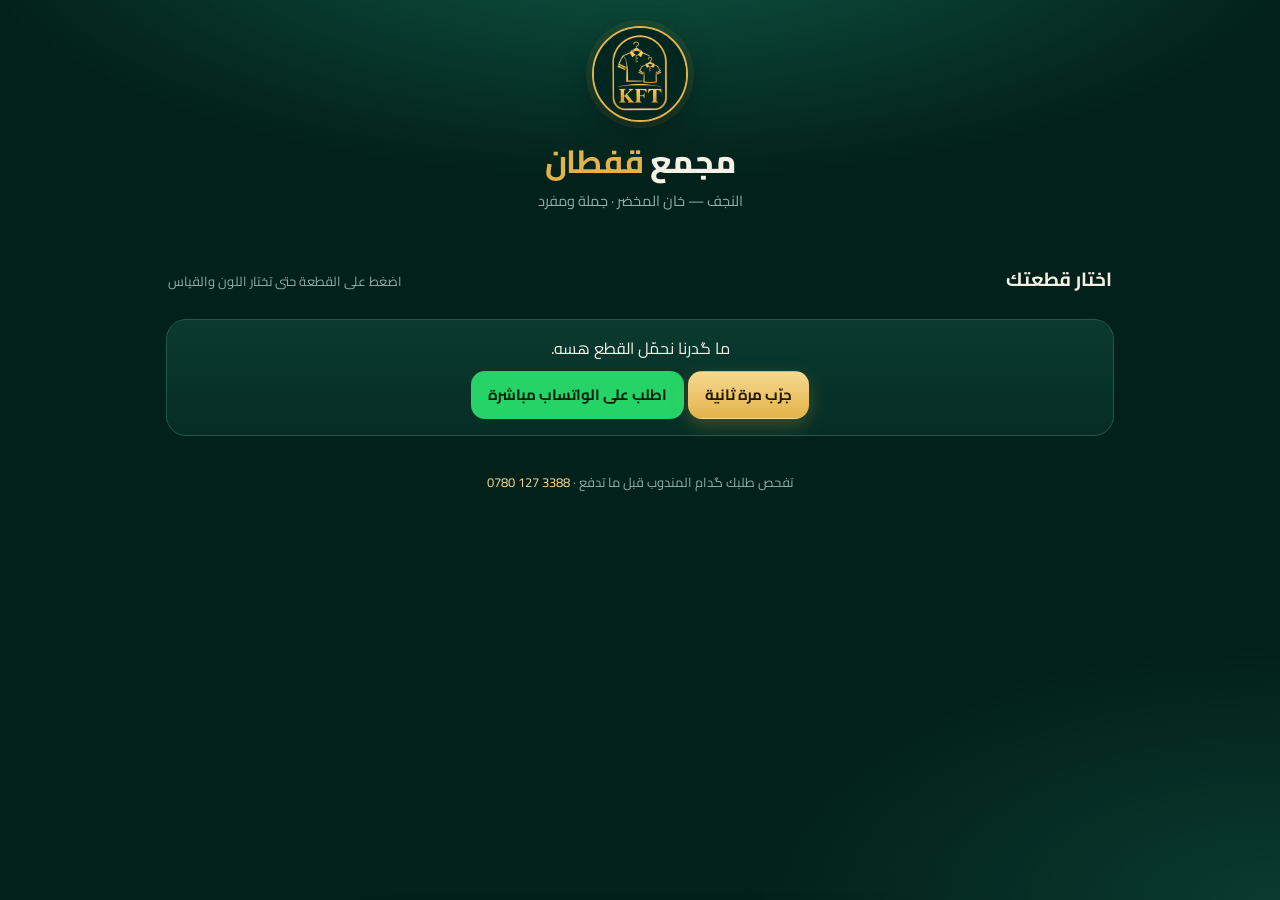
==== commit 778d5826: "fix(security): record failed admin logins so the lockout actually triggers Failed logins raised an e" ====
--- a/index.html
+++ b/index.html
@@ -14,8 +14,8 @@
 <link rel="preconnect" href="https://fonts.googleapis.com">
 <link rel="preconnect" href="https://fonts.gstatic.com" crossorigin>
 <link href="https://fonts.googleapis.com/css2?family=Cairo:wght@400;600;700;800;900&display=swap" rel="stylesheet">
-<link rel="stylesheet" href="css/base.css?v=4">
-<link rel="stylesheet" href="css/shop.css?v=4">
+<link rel="stylesheet" href="css/base.css?v=5">
+<link rel="stylesheet" href="css/shop.css?v=5">
 </head>
 <body>
 <div id="announce"></div>
@@ -52,9 +52,9 @@
 <section class="sheet psheet hidden" id="pSheet" role="dialog" aria-modal="true" aria-labelledby="pTitle"></section>
 <section class="sheet hidden" id="cSheet" role="dialog" aria-modal="true" aria-label="طلبك"></section>
 
-<script src="js/api.js?v=4"></script>
-<script src="js/cart.js?v=4"></script>
-<script src="js/shop.js?v=4"></script>
-<script src="js/checkout.js?v=4"></script>
+<script src="js/api.js?v=5"></script>
+<script src="js/cart.js?v=5"></script>
+<script src="js/shop.js?v=5"></script>
+<script src="js/checkout.js?v=5"></script>
 </body>
 </html>
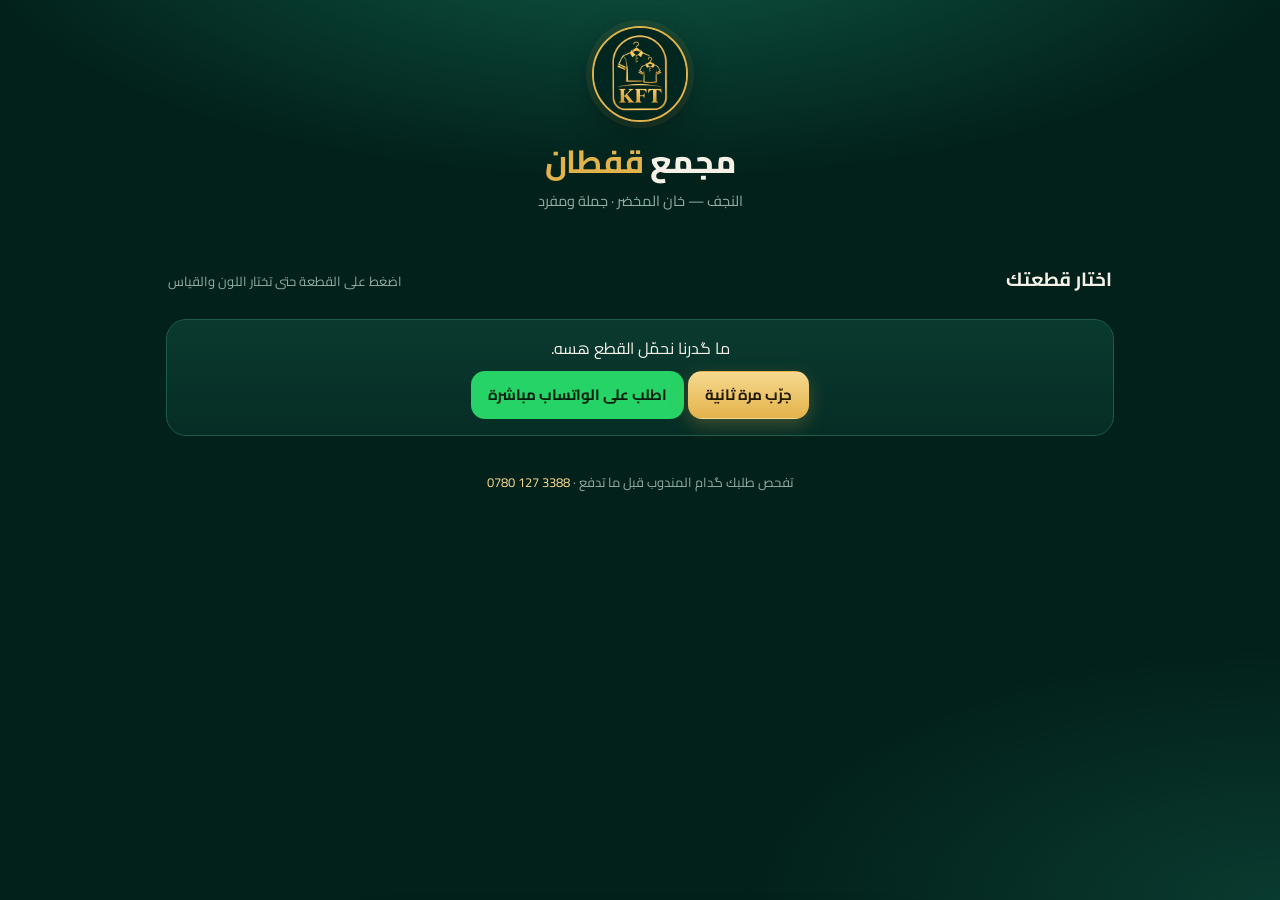
==== commit 38cf3f9f: "feat: product photos, IQD formatting, owner tooltips and motion - Photo upload via kft-upload edge f" ====
--- a/index.html
+++ b/index.html
@@ -11,11 +11,12 @@
 <meta property="og:image" content="https://hassan973397.github.io/kft-order/logo.jpg">
 <link rel="icon" href="logo.jpg">
 <link rel="apple-touch-icon" href="apple-touch-icon.png">
+<link rel="preconnect" href="https://cdqqcnohtcfhgotyjgnz.supabase.co" crossorigin>
 <link rel="preconnect" href="https://fonts.googleapis.com">
 <link rel="preconnect" href="https://fonts.gstatic.com" crossorigin>
-<link href="https://fonts.googleapis.com/css2?family=Cairo:wght@400;600;700;800;900&display=swap" rel="stylesheet">
-<link rel="stylesheet" href="css/base.css?v=5">
-<link rel="stylesheet" href="css/shop.css?v=5">
+<link href="https://fonts.googleapis.com/css2?family=Cairo:wght@400;600;700;800&display=swap" rel="stylesheet">
+<link rel="stylesheet" href="css/base.css?v=6">
+<link rel="stylesheet" href="css/shop.css?v=6">
 </head>
 <body>
 <div id="announce"></div>
@@ -52,9 +53,9 @@
 <section class="sheet psheet hidden" id="pSheet" role="dialog" aria-modal="true" aria-labelledby="pTitle"></section>
 <section class="sheet hidden" id="cSheet" role="dialog" aria-modal="true" aria-label="طلبك"></section>
 
-<script src="js/api.js?v=5"></script>
-<script src="js/cart.js?v=5"></script>
-<script src="js/shop.js?v=5"></script>
-<script src="js/checkout.js?v=5"></script>
+<script src="js/api.js?v=6"></script>
+<script src="js/cart.js?v=6"></script>
+<script src="js/shop.js?v=6"></script>
+<script src="js/checkout.js?v=6"></script>
 </body>
 </html>
--- a/css/base.css
+++ b/css/base.css
@@ -67,7 +67,7 @@
 .sheet-backdrop{position:fixed;inset:0;background:rgba(0,10,8,.6);backdrop-filter:blur(3px);z-index:40;opacity:0;transition:opacity .2s}
 .sheet-backdrop.open{opacity:1}
 .sheet{position:fixed;inset:auto 0 0 0;z-index:41;max-height:92vh;overflow:auto;background:var(--bg-2);border-top:1px solid var(--line-2);
-  border-radius:var(--r-xl) var(--r-xl) 0 0;padding:8px 18px calc(18px + env(safe-area-inset-bottom));transform:translateY(100%);transition:transform .28s var(--ease);box-shadow:0 -10px 40px rgba(0,0,0,.45)}
+  border-radius:var(--r-xl) var(--r-xl) 0 0;padding:8px 18px calc(18px + env(safe-area-inset-bottom));transform:translateY(100%);transition:transform .38s cubic-bezier(.16,1,.3,1);box-shadow:0 -10px 40px rgba(0,0,0,.45)}
 .sheet.open{transform:none}
 .sheet .grab{width:44px;height:5px;border-radius:9px;background:var(--line-2);margin:4px auto 12px}
 .sheet h3{margin:0 0 4px;font-size:20px}
@@ -82,3 +82,15 @@
 .skeleton{background:linear-gradient(90deg,var(--surface) 0%,var(--raise) 50%,var(--surface) 100%);background-size:200% 100%;animation:sk 1.2s infinite;border-radius:var(--r-lg)}
 @keyframes sk{to{background-position:-200% 0}}
 @media (prefers-reduced-motion:reduce){*{transition:none!important;animation:none!important}}
+
+/* hover explanations */
+.tip{position:fixed;z-index:80;max-width:280px;background:#f6efd9;color:#1d1606;font-size:13px;font-weight:600;line-height:1.5;
+  padding:8px 11px;border-radius:10px;box-shadow:0 8px 24px rgba(0,0,0,.45);pointer-events:none;opacity:0;transform:translateY(4px);transition:opacity .15s,transform .15s}
+.tip.show{opacity:1;transform:none}
+[data-tip]{cursor:help}
+button[data-tip],a[data-tip],label[data-tip],input[data-tip],select[data-tip]{cursor:pointer}
+input[data-tip]{cursor:text}
+.input.money{text-align:right;font-variant-numeric:tabular-nums;letter-spacing:.3px}
+.help{display:inline-grid;place-items:center;width:18px;height:18px;border-radius:50%;background:var(--surface-2);border:1px solid var(--line-2);color:var(--gold-2);font-size:11px;font-weight:900;margin-inline-start:6px;vertical-align:1px}
+.sheet,.gallery{scrollbar-width:thin;scrollbar-color:var(--line-2) transparent}
+.sheet::-webkit-scrollbar{width:6px}.sheet::-webkit-scrollbar-thumb{background:var(--line-2);border-radius:9px}.sheet::-webkit-scrollbar-track{background:transparent}
--- a/css/shop.css
+++ b/css/shop.css
@@ -81,3 +81,30 @@
 footer.foot{text-align:center;color:var(--muted);font-size:13px;margin-top:36px}
 footer.foot a{color:var(--gold-2);text-decoration:none}
 @media (max-width:360px){.grid{grid-template-columns:1fr}.pcard{padding:14px}}
+
+/* photos */
+.thumb{flex:none;width:86px;height:108px;object-fit:cover;border-radius:14px;border:1px solid var(--line-2);background:var(--surface-2);opacity:0;transition:opacity .35s ease}
+.thumb.in,.gimg.in{opacity:1}
+.gwrap{position:relative;margin:0 -18px 14px}
+.gallery{display:flex;overflow-x:auto;scroll-snap-type:x mandatory;gap:0;scrollbar-width:none;border-radius:0}
+.gallery::-webkit-scrollbar{display:none}
+.gimg{flex:0 0 100%;width:100%;aspect-ratio:4/5;max-height:56vh;object-fit:cover;scroll-snap-align:center;background:var(--surface);opacity:0;transition:opacity .35s ease}
+.gdots{position:absolute;bottom:10px;inset-inline:0;display:flex;justify-content:center;gap:6px}
+.gdots i{width:7px;height:7px;border-radius:9px;background:rgba(255,255,255,.45);transition:all .25s var(--ease)}
+.gdots i.on{width:20px;background:var(--gold)}
+
+/* motion: quick, light, GPU-only (transform/opacity) */
+.pcard{animation:rise .5s var(--ease) both;animation-delay:var(--d,0ms)}
+@keyframes rise{from{opacity:0;transform:translateY(14px)}to{opacity:1;transform:none}}
+.hero .logo{animation:pop .6s var(--ease) both}
+.hero h1,.hero p,.perks{animation:rise .55s var(--ease) both}
+.hero p{animation-delay:60ms}.perks{animation-delay:120ms}
+@keyframes pop{from{opacity:0;transform:scale(.85)}to{opacity:1;transform:none}}
+.plus{transition:transform .2s var(--ease)}
+.pcard:hover .plus{transform:rotate(90deg)}
+.cartbar .count.bump{animation:bump .45s var(--ease)}
+@keyframes bump{30%{transform:scale(1.25)}60%{transform:scale(.95)}}
+.chip{transition:transform .12s var(--ease),background .2s,border-color .2s,color .2s}
+.chip:active{transform:scale(.94)}
+.line{animation:rise .35s var(--ease) both}
+.success .check{animation:pop .5s var(--ease) both}
